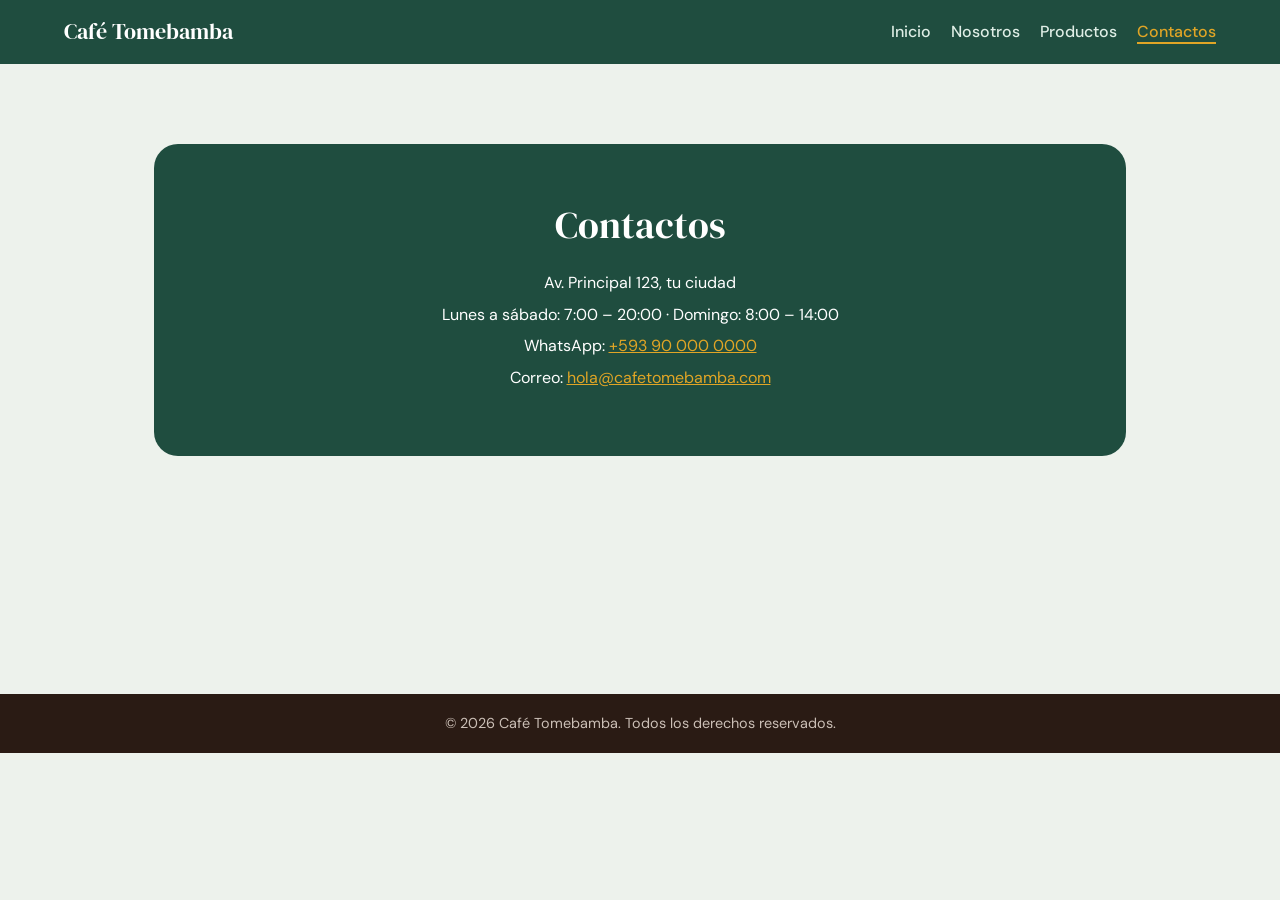
==== contactos.html @ 5f59da3c "PAGUINA" ====
<!DOCTYPE html>
<html lang="es">
<head>
<meta charset="UTF-8">
<meta name="viewport" content="width=device-width, initial-scale=1">
<title>Contactos | Café Tomebamba</title>
<link href="https://fonts.googleapis.com/css2?family=DM+Serif+Display&family=DM+Sans:wght@400;500;700&display=swap" rel="stylesheet">
<link rel="stylesheet" href="style.css">
</head>
<body>
<header>
  <a class="logo" href="index.html">Café Tomebamba</a>
  <nav><a href="index.html">Inicio</a><a href="nosotros.html">Nosotros</a><a href="productos.html">Productos</a><a href="contactos.html" class="activo">Contactos</a></nav>
</header>
<main>
<div class="contacto">
  <h2>Contactos</h2>
  <p>Av. Principal 123, tu ciudad</p>
  <p>Lunes a sábado: 7:00 – 20:00 · Domingo: 8:00 – 14:00</p>
  <p>WhatsApp: <a href="https://wa.me/593900000000">+593 90 000 0000</a></p>
  <p>Correo: <a href="mailto:hola@cafetomebamba.com">hola@cafetomebamba.com</a></p>
</div>
</main>
<footer>© 2026 Café Tomebamba. Todos los derechos reservados.</footer>
</body>
</html>
---- style.css ----
:root{--bg:#EDF2EC;--ink:#2A1B14;--green:#1F4D3F;--gold:#E0A526;--paper:#fff}
*{box-sizing:border-box;margin:0}
body{font-family:'DM Sans',sans-serif;background:var(--bg);color:var(--ink);line-height:1.6}
h1,h2,h3{font-family:'DM Serif Display',serif;font-weight:400;line-height:1.1}
header{position:sticky;top:0;z-index:5;background:var(--green);display:flex;justify-content:space-between;align-items:center;padding:14px 5vw;flex-wrap:wrap;gap:8px}
.logo{font-family:'DM Serif Display',serif;color:#fff;font-size:1.4rem;text-decoration:none}
nav a{color:#dfeee6;text-decoration:none;margin-left:20px;font-weight:500}
nav a:hover,nav a:focus-visible{color:var(--gold)}
nav a.activo{color:var(--gold);border-bottom:2px solid var(--gold)}
main{max-width:1100px;margin:auto;padding:80px 5vw;min-height:70vh}
.inicio{display:grid;grid-template-columns:1.2fr 1fr;gap:40px;align-items:center}
.inicio h1{font-size:clamp(2.6rem,7vw,5rem);color:var(--green)}
.inicio p{margin:20px 0 28px;font-size:1.15rem;max-width:44ch}
.btn{display:inline-block;background:var(--gold);color:var(--ink);padding:14px 28px;border-radius:999px;font-weight:700;text-decoration:none}
.btn:hover{background:var(--ink);color:#fff}
.hero-art svg{width:100%;max-width:380px;display:block;margin:auto}
h2{font-size:2.4rem;color:var(--green);margin-bottom:24px}
.dos{display:grid;grid-template-columns:1fr 1fr;gap:40px}
.dos p+p{margin-top:14px}
.datos{list-style:none;padding:0 0 0 24px;border-left:4px solid var(--gold)}
.datos li{padding:10px 0;font-size:1.05rem}
.datos b{display:block;font-family:'DM Serif Display',serif;font-size:1.5rem;color:var(--green);font-weight:400}
.grid{display:grid;grid-template-columns:repeat(auto-fit,minmax(220px,1fr));gap:22px}
.prod{background:var(--paper);border-radius:18px;overflow:hidden}
.prod svg{width:100%;display:block}
.prod div{padding:16px 18px 20px}
.prod h3{font-size:1.4rem}
.prod p{font-size:.95rem;margin:4px 0 8px}
.prod strong{color:var(--green)}
.contacto{text-align:center;background:var(--green);color:#fff;border-radius:24px;padding:60px 5vw}
.contacto h2{color:#fff}
.contacto p{margin:6px 0}
.contacto a{color:var(--gold)}
footer{text-align:center;padding:18px;font-size:.9rem;background:var(--ink);color:#cbbfb6}
@media(max-width:760px){.inicio,.dos{grid-template-columns:1fr}main{padding:56px 5vw}}
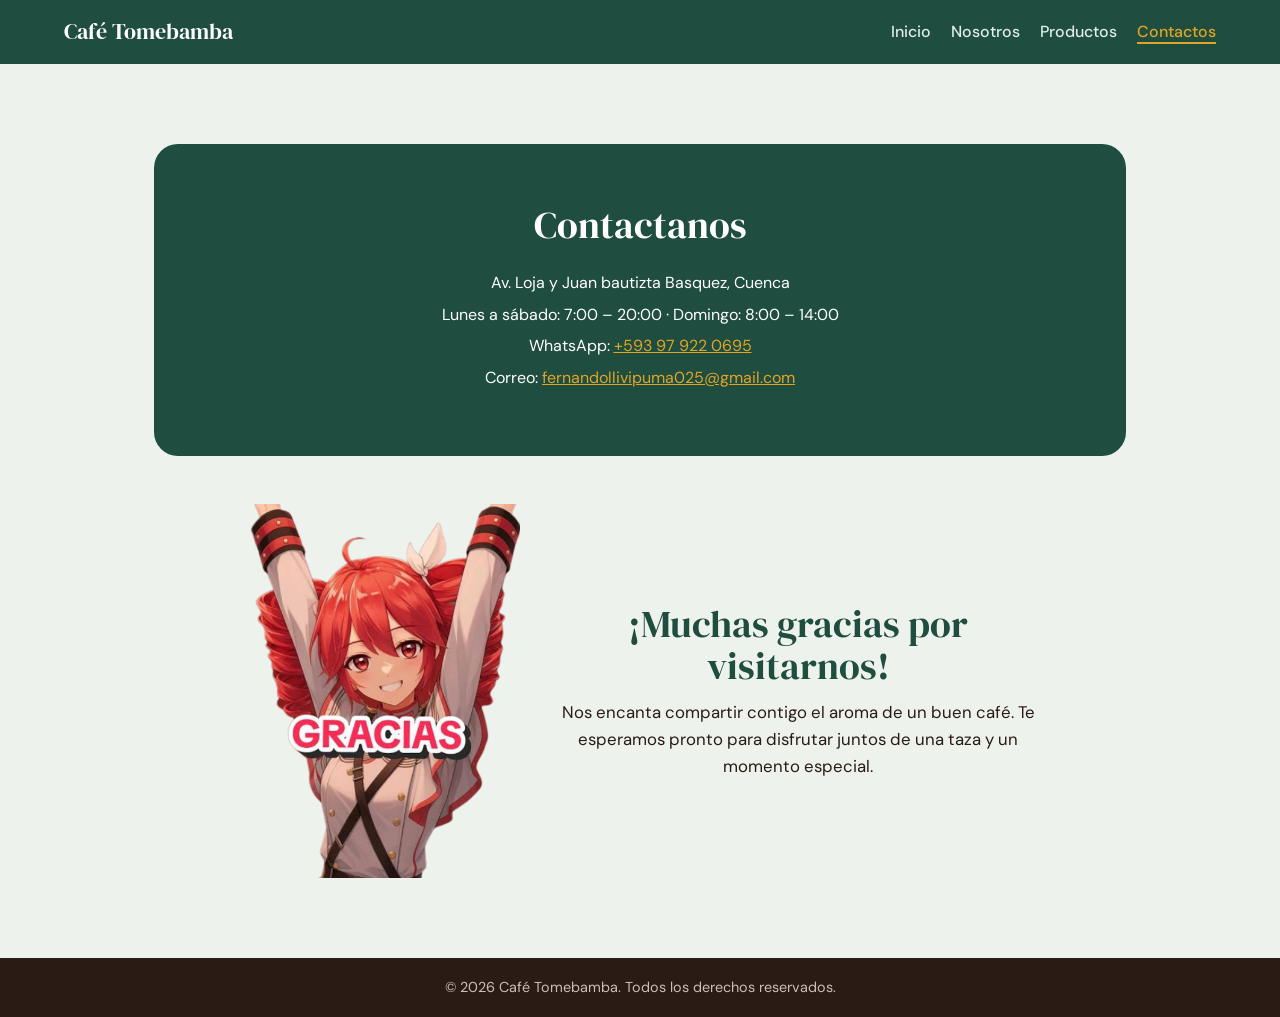
==== commit 3890edd6: "Contactos" ====
--- a/contactos.html
+++ b/contactos.html
@@ -14,12 +14,19 @@
 </header>
 <main>
 <div class="contacto">
-  <h2>Contactos</h2>
-  <p>Av. Principal 123, tu ciudad</p>
+  <h2>Contactanos</h2>
+  <p>Av. Loja y Juan bautizta Basquez, Cuenca</p>
   <p>Lunes a sábado: 7:00 – 20:00 · Domingo: 8:00 – 14:00</p>
-  <p>WhatsApp: <a href="https://wa.me/593900000000">+593 90 000 0000</a></p>
-  <p>Correo: <a href="mailto:hola@cafetomebamba.com">hola@cafetomebamba.com</a></p>
+  <p>WhatsApp: <a href="https://wa.me/593979220695">+593 97 922 0695</a></p>
+  <p>Correo: <a href="mailto:fernandollivipuma025@gmail.com">fernandollivipuma025@gmail.com</a></p>
 </div>
+<section class="agradecimiento" aria-labelledby="agradecimiento-titulo">
+  <img src="imagenes/tetoo.png" alt="Personaje levantando los brazos con un mensaje de gracias">
+  <div>
+    <h2 id="agradecimiento-titulo">¡Muchas gracias por visitarnos!</h2>
+    <p>Nos encanta compartir contigo el aroma de un buen café. Te esperamos pronto para disfrutar juntos de una taza y un momento especial.</p>
+  </div>
+</section>
 </main>
 <footer>© 2026 Café Tomebamba. Todos los derechos reservados.</footer>
 </body>
--- a/style.css
+++ b/style.css
@@ -31,5 +31,9 @@
 .contacto h2{color:#fff}
 .contacto p{margin:6px 0}
 .contacto a{color:var(--gold)}
+.agradecimiento{display:flex;align-items:center;justify-content:center;gap:36px;margin:48px auto 0;max-width:800px;text-align:center}
+.agradecimiento img{display:block;width:min(42%,280px);height:auto}
+.agradecimiento h2{margin-bottom:12px}
+.agradecimiento p{max-width:48ch;margin:auto;font-size:1.05rem}
 footer{text-align:center;padding:18px;font-size:.9rem;background:var(--ink);color:#cbbfb6}
-@media(max-width:760px){.inicio,.dos{grid-template-columns:1fr}main{padding:56px 5vw}}
+@media(max-width:760px){.inicio,.dos{grid-template-columns:1fr}main{padding:56px 5vw}.agradecimiento{flex-direction:column;gap:16px}.agradecimiento img{width:min(70%,280px)}}
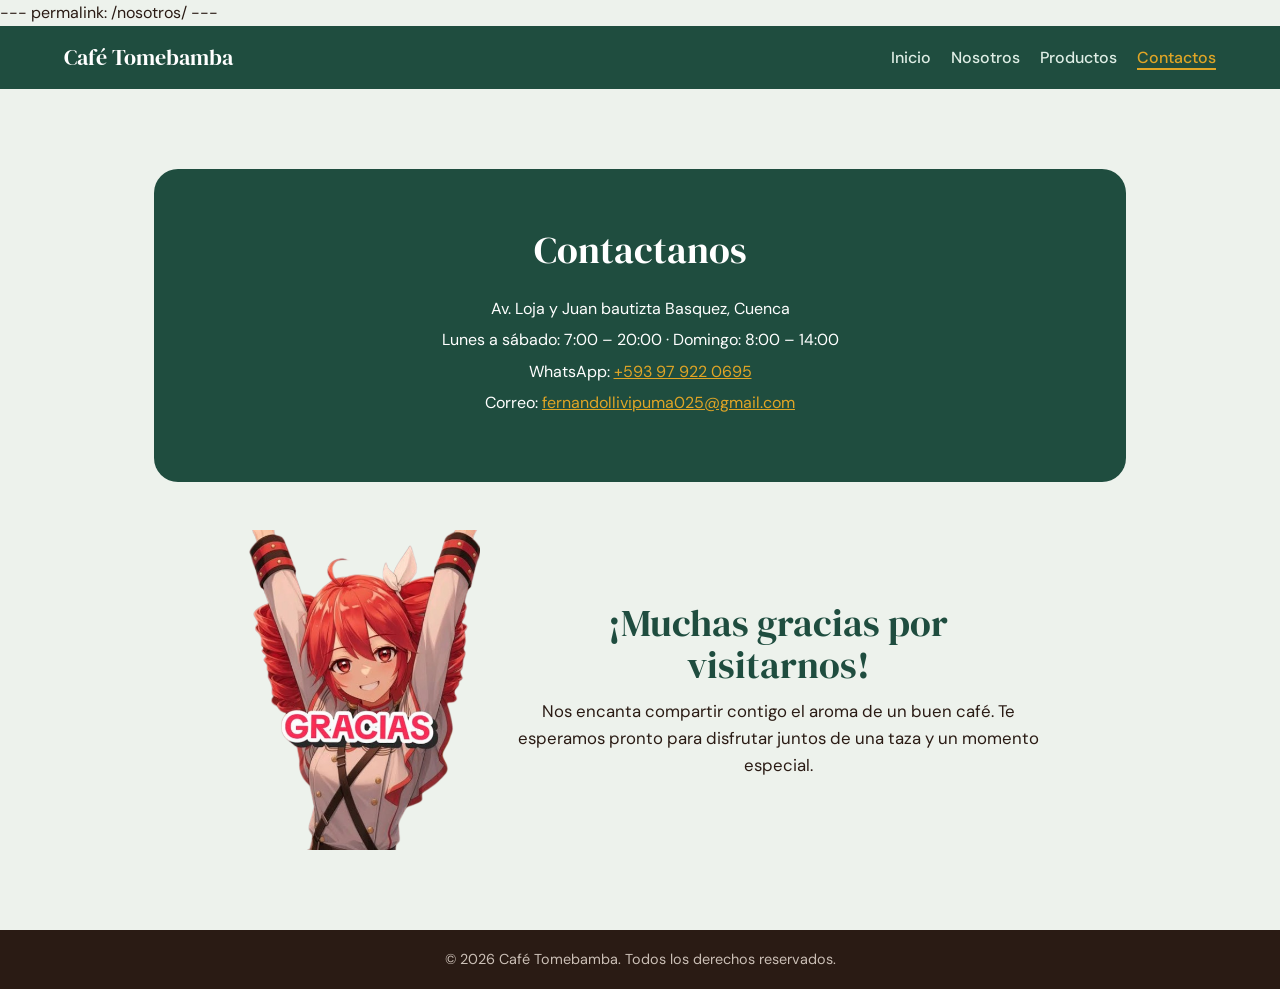
==== commit 8a899b02: "quitar thtml" ====
--- a/contactos.html
+++ b/contactos.html
@@ -1,3 +1,6 @@
+---
+permalink: /nosotros/
+---
 <!DOCTYPE html>
 <html lang="es">
 <head>
--- a/style.css
+++ b/style.css
@@ -14,9 +14,14 @@
 .btn{display:inline-block;background:var(--gold);color:var(--ink);padding:14px 28px;border-radius:999px;font-weight:700;text-decoration:none}
 .btn:hover{background:var(--ink);color:#fff}
 .hero-art svg{width:100%;max-width:380px;display:block;margin:auto}
+.beneficio-manana{margin:64px auto 0;padding:28px 32px;max-width:800px;text-align:center;background:var(--paper);border-bottom:4px solid var(--gold);border-radius:18px}
+.beneficio-manana h2{margin-bottom:12px}
+.beneficio-manana p{max-width:68ch;margin:auto}
 h2{font-size:2.4rem;color:var(--green);margin-bottom:24px}
 .dos{display:grid;grid-template-columns:1fr 1fr;gap:40px}
 .dos p+p{margin-top:14px}
+.nosotros-visual{display:flex;flex-direction:column;align-items:center;gap:28px}
+.nosotros-foto{display:block;width:min(100%,360px);height:280px;object-fit:cover;object-position:center top;border-radius:18px;box-shadow:0 12px 28px rgba(42,27,20,.16)}
 .datos{list-style:none;padding:0 0 0 24px;border-left:4px solid var(--gold)}
 .datos li{padding:10px 0;font-size:1.05rem}
 .datos b{display:block;font-family:'DM Serif Display',serif;font-size:1.5rem;color:var(--green);font-weight:400}
@@ -27,13 +32,17 @@
 .prod h3{font-size:1.4rem}
 .prod p{font-size:.95rem;margin:4px 0 8px}
 .prod strong{color:var(--green)}
+.invitacion-productos{display:flex;align-items:center;justify-content:center;gap:36px;margin:64px auto 0;padding:28px 32px;max-width:900px;text-align:center;background:var(--paper);border-bottom:4px solid var(--gold);border-radius:18px}
+.invitacion-productos img{display:block;width:min(38%,240px);height:auto}
+.invitacion-productos h2{margin-bottom:12px}
+.invitacion-productos p{max-width:52ch;margin:0 auto 20px}
 .contacto{text-align:center;background:var(--green);color:#fff;border-radius:24px;padding:60px 5vw}
 .contacto h2{color:#fff}
 .contacto p{margin:6px 0}
 .contacto a{color:var(--gold)}
 .agradecimiento{display:flex;align-items:center;justify-content:center;gap:36px;margin:48px auto 0;max-width:800px;text-align:center}
-.agradecimiento img{display:block;width:min(42%,280px);height:auto}
+.agradecimiento img{display:block;width:min(42%,240px);height:auto}
 .agradecimiento h2{margin-bottom:12px}
 .agradecimiento p{max-width:48ch;margin:auto;font-size:1.05rem}
 footer{text-align:center;padding:18px;font-size:.9rem;background:var(--ink);color:#cbbfb6}
-@media(max-width:760px){.inicio,.dos{grid-template-columns:1fr}main{padding:56px 5vw}.agradecimiento{flex-direction:column;gap:16px}.agradecimiento img{width:min(70%,280px)}}
+@media(max-width:760px){.inicio,.dos{grid-template-columns:1fr}main{padding:56px 5vw}.agradecimiento,.invitacion-productos{flex-direction:column;gap:16px}.agradecimiento img{width:min(70%,240px)}.invitacion-productos img{width:min(70%,240px)}}
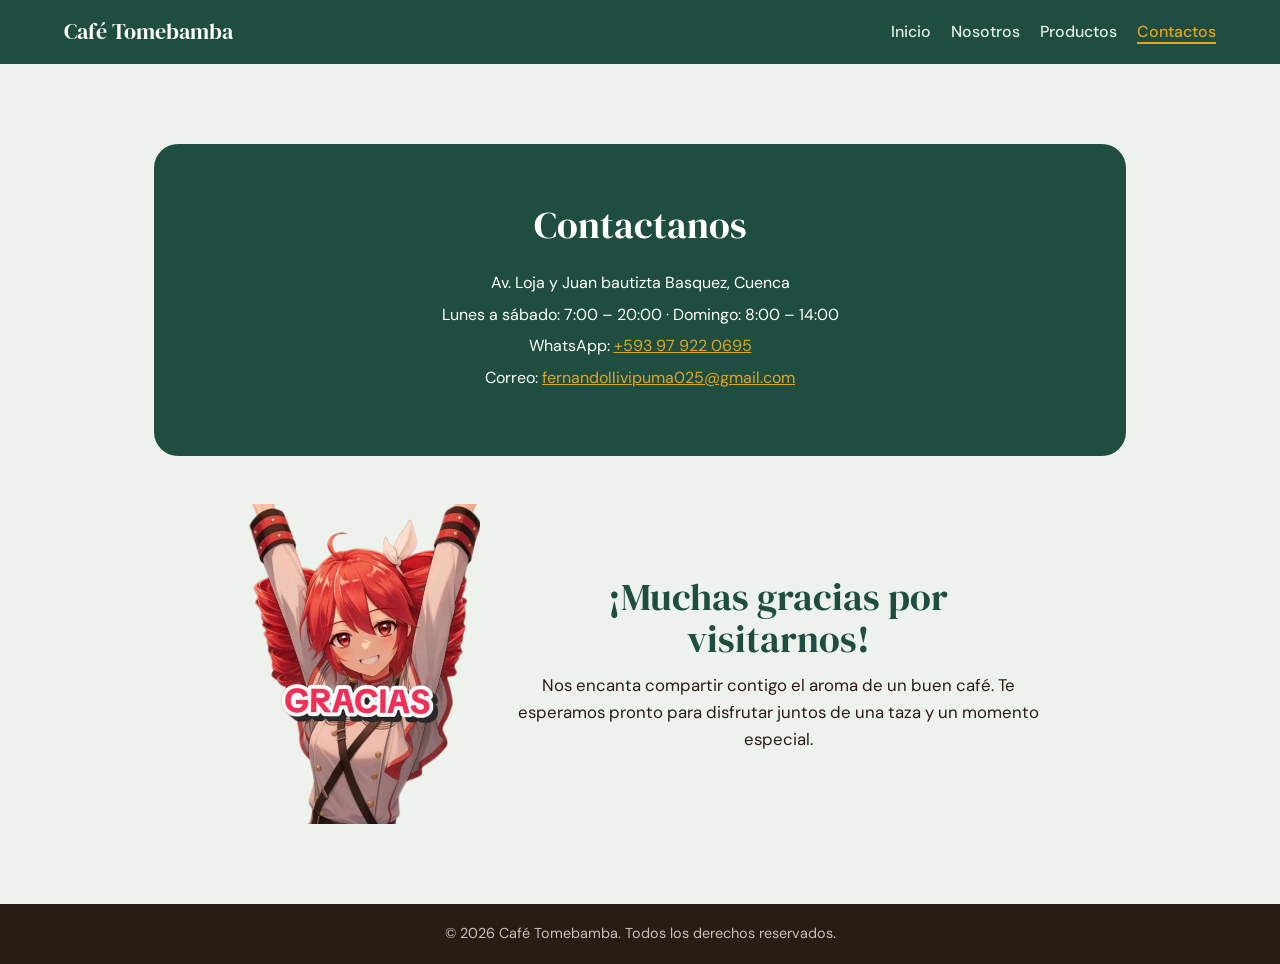
==== commit e9bf18db: "quitar html" ====
--- a/contactos.html
+++ b/contactos.html
@@ -1,6 +1,3 @@
----
-permalink: /nosotros/
----
 <!DOCTYPE html>
 <html lang="es">
 <head>
@@ -9,6 +6,16 @@
 <title>Contactos | Café Tomebamba</title>
 <link href="https://fonts.googleapis.com/css2?family=DM+Serif+Display&family=DM+Sans:wght@400;500;700&display=swap" rel="stylesheet">
 <link rel="stylesheet" href="style.css">
+
+ <!-- AGREGAR SOLO ESTE BLOQUE -->
+  <script>
+    if (window.location.pathname.endsWith('.html')) {
+      const cleanPath = window.location.pathname.replace(/\.html$/, '');
+      window.history.replaceState(null, '', cleanPath + window.location.search + window.location.hash);
+    }
+  </script>
+  <!-- FIN DEL BLOQUE -->
+   
 </head>
 <body>
 <header>
